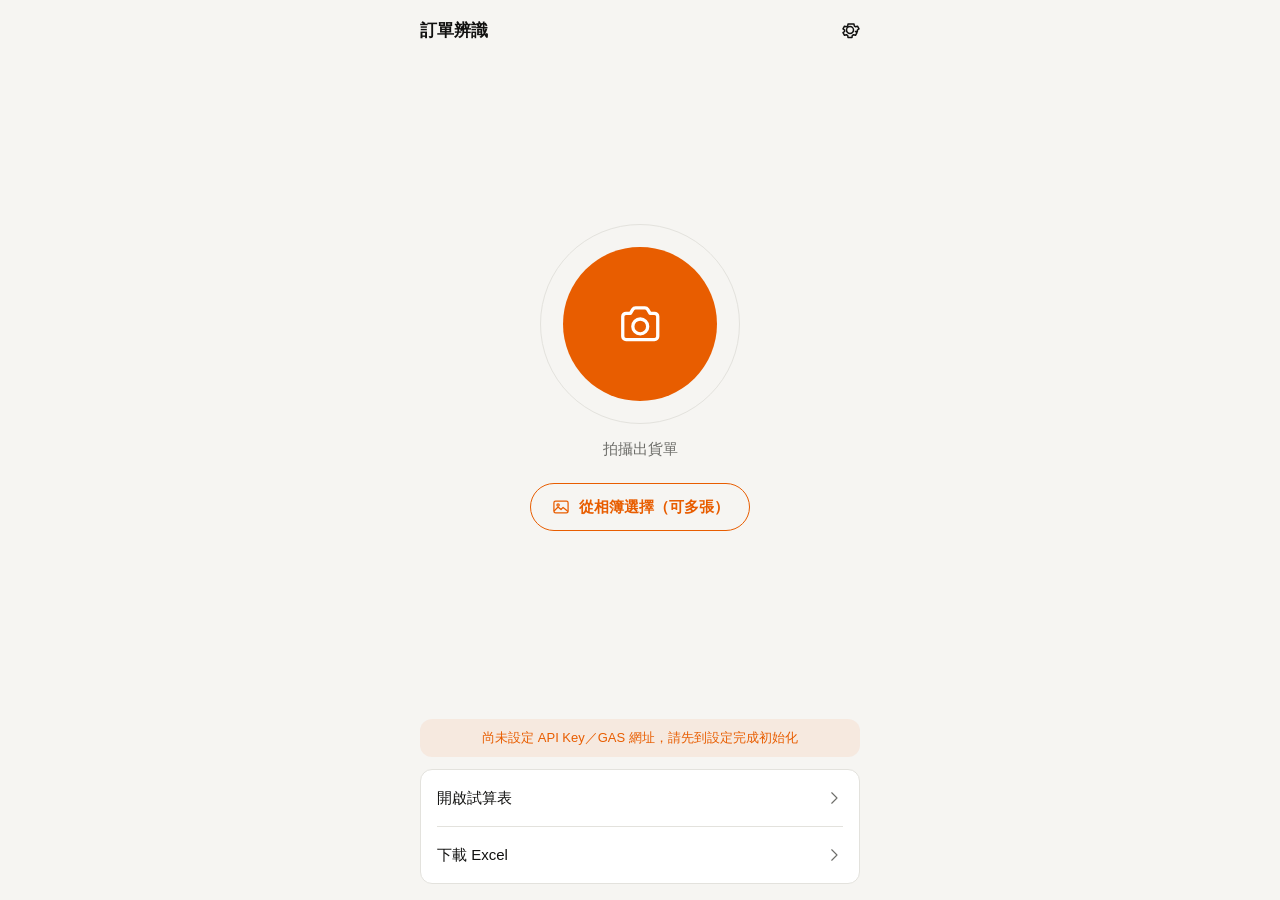
==== web/index.html @ 94633b7f "訂單辨識 PWA v1.1.1：拍照/相簿多選批次辨識、Gemini 辨識、GAS 寫表存 Drive、一鍵設定匯入 Co-Authored-By: Claude Fable 5 <noreply@a" ====
<!DOCTYPE html>
<html lang="zh-Hant-TW">
<head>
<meta charset="UTF-8">
<meta name="viewport" content="width=device-width, initial-scale=1, viewport-fit=cover, maximum-scale=1">
<meta name="theme-color" media="(prefers-color-scheme: light)" content="#F6F5F2">
<meta name="theme-color" media="(prefers-color-scheme: dark)" content="#161514">
<title>訂單辨識</title>
<link rel="manifest" href="manifest.webmanifest">
<link rel="apple-touch-icon" href="icons/apple-touch-icon.png">
<link rel="icon" href="icons/icon-192.png">
<meta name="apple-mobile-web-app-capable" content="yes">
<meta name="apple-mobile-web-app-status-bar-style" content="default">
<meta name="apple-mobile-web-app-title" content="訂單辨識">
<link rel="stylesheet" href="style.css">
</head>
<body>

<div class="app-shell">

  <!-- ========== 1. 主畫面 ========== -->
  <section id="view-home" class="view is-active">
    <header class="home-header">
      <span class="app-title">訂單辨識</span>
      <button id="btn-open-settings" class="icon-btn" type="button" aria-label="設定" data-nav="view-settings">
        <svg viewBox="0 0 24 24" fill="none" xmlns="http://www.w3.org/2000/svg" class="icon-gear" aria-hidden="true">
          <path d="M12 15.5a3.5 3.5 0 1 0 0-7 3.5 3.5 0 0 0 0 7Z" stroke="currentColor" stroke-width="1.5"/>
          <path d="M19.4 13.5c.06-.5.06-1 0-1.5l1.6-1.2-1.5-2.6-1.9.6a7.6 7.6 0 0 0-1.3-.8l-.3-2H10l-.3 2a7.6 7.6 0 0 0-1.3.8l-1.9-.6-1.5 2.6L6.6 12c-.06.5-.06 1 0 1.5L5 14.7l1.5 2.6 1.9-.6c.4.32.85.59 1.3.8l.3 2h4l.3-2c.45-.21.9-.48 1.3-.8l1.9.6 1.5-2.6-1.6-1.2Z" stroke="currentColor" stroke-width="1.5" stroke-linejoin="round"/>
        </svg>
      </button>
    </header>

    <div class="home-center">
      <div class="shutter-ring">
        <button id="btn-shutter" class="shutter-btn" type="button" aria-label="拍攝出貨單">
          <svg viewBox="0 0 24 24" fill="none" xmlns="http://www.w3.org/2000/svg" class="icon-camera" aria-hidden="true">
            <path d="M4 8.5C4 7.67157 4.67157 7 5.5 7H7.5L8.6 5.2C8.87 4.75 9.36 4.5 9.87 4.5H14.13C14.64 4.5 15.13 4.75 15.4 5.2L16.5 7H18.5C19.33 7 20 7.67157 20 8.5V17.5C20 18.3284 19.33 19 18.5 19H5.5C4.67157 19 4 18.3284 4 17.5V8.5Z" stroke="white" stroke-width="1.5" stroke-linejoin="round"/>
            <circle cx="12" cy="13" r="3.4" stroke="white" stroke-width="1.5"/>
          </svg>
        </button>
      </div>
      <p class="shutter-hint">拍攝出貨單</p>

      <button id="btn-pick-album" class="pill-btn" type="button">
        <svg viewBox="0 0 24 24" fill="none" xmlns="http://www.w3.org/2000/svg" class="icon-album" aria-hidden="true">
          <rect x="3.5" y="5" width="17" height="14" rx="2" stroke="currentColor" stroke-width="1.5"/>
          <circle cx="8.5" cy="9.5" r="1.4" stroke="currentColor" stroke-width="1.5"/>
          <path d="M4 16.5 8.5 12 12 15l2.5-2.5L20 17" stroke="currentColor" stroke-width="1.5" stroke-linecap="round" stroke-linejoin="round"/>
        </svg>
        <span>從相簿選擇（可多張）</span>
      </button>
    </div>

    <input id="file-input" type="file" accept="image/*" capture="environment" hidden>
    <input id="file-input-multi" type="file" accept="image/*" multiple hidden>

    <footer class="home-footer">
      <div id="setup-hint" class="setup-hint" hidden>尚未設定 API Key／GAS 網址，請先到設定完成初始化</div>
      <div class="footer-card">
        <a id="link-sheet" class="footer-row" href="#" target="_blank" rel="noopener">
          <span>開啟試算表</span>
          <svg viewBox="0 0 24 24" fill="none" xmlns="http://www.w3.org/2000/svg" class="icon-chevron" aria-hidden="true"><path d="M9 5l7 7-7 7" stroke="currentColor" stroke-width="1.5" stroke-linecap="round" stroke-linejoin="round"/></svg>
        </a>
        <div class="footer-divider"></div>
        <a id="link-xlsx" class="footer-row" href="#" target="_blank" rel="noopener">
          <span>下載 Excel</span>
          <svg viewBox="0 0 24 24" fill="none" xmlns="http://www.w3.org/2000/svg" class="icon-chevron" aria-hidden="true"><path d="M9 5l7 7-7 7" stroke="currentColor" stroke-width="1.5" stroke-linecap="round" stroke-linejoin="round"/></svg>
        </a>
      </div>
    </footer>
  </section>

  <!-- ========== 2. 辨識中（單張拍照流程） ========== -->
  <section id="view-processing" class="view">
    <div class="processing-center">
      <div class="thumb-wrap">
        <img id="processing-thumb" class="thumb-img" alt="拍攝縮圖">
      </div>
      <div class="spinner" aria-hidden="true"></div>
      <p id="processing-text" class="processing-text">辨識中…</p>
      <div id="processing-error" class="error-box" hidden>
        <svg viewBox="0 0 24 24" fill="none" xmlns="http://www.w3.org/2000/svg" class="icon-warning" aria-hidden="true"><path d="M12 4.5 21 19.5H3L12 4.5Z" stroke="currentColor" stroke-width="1.5" stroke-linejoin="round"/><path d="M12 10v4" stroke="currentColor" stroke-width="1.5" stroke-linecap="round"/><circle cx="12" cy="16.7" r="0.9" fill="currentColor" stroke="none"/></svg>
        <p id="processing-error-msg" class="error-msg"></p>
        <button id="btn-retry-scan" class="btn-secondary" type="button">重試</button>
        <button id="btn-retry-retake" class="btn-secondary" type="button">重拍</button>
      </div>
    </div>
  </section>

  <!-- ========== 3. 佇列畫面（批次辨識） ========== -->
  <section id="view-queue" class="view">
    <header class="review-header">
      <button class="icon-btn" id="btn-queue-back" type="button" aria-label="返回">
        <svg viewBox="0 0 24 24" fill="none" xmlns="http://www.w3.org/2000/svg"><path d="M15 5L8 12L15 19" stroke="currentColor" stroke-width="1.5" stroke-linecap="round" stroke-linejoin="round"/></svg>
      </button>
      <span class="review-title">批次辨識</span>
      <span id="queue-progress" class="header-progress">0 / 0</span>
    </header>

    <div class="review-scroll">
      <div id="queue-list" class="queue-list"></div>
    </div>
  </section>

  <!-- ========== 4. 核對畫面 ========== -->
  <section id="view-review" class="view">
    <header class="review-header">
      <button class="icon-btn" id="btn-review-back" type="button" aria-label="返回">
        <svg viewBox="0 0 24 24" fill="none" xmlns="http://www.w3.org/2000/svg"><path d="M15 5L8 12L15 19" stroke="currentColor" stroke-width="1.5" stroke-linecap="round" stroke-linejoin="round"/></svg>
      </button>
      <span class="review-title">核對出貨單</span>
      <span id="review-progress" class="header-progress" hidden>1 / 1</span>
    </header>

    <div class="review-scroll">

      <section class="card-block">
        <h2 class="block-title">單頭資訊</h2>
        <div class="field-grid">
          <label class="field field-full">
            <span class="field-label">供應商</span>
            <input class="field-input" id="hdr-supplier" type="text" inputmode="text">
          </label>
          <label class="field">
            <span class="field-label">銷貨單號</span>
            <input class="field-input" id="hdr-salesOrderNo" type="text" inputmode="text">
          </label>
          <label class="field">
            <span class="field-label">銷貨日期</span>
            <input class="field-input" id="hdr-date" type="text" placeholder="YYYY/MM/DD">
          </label>
          <label class="field">
            <span class="field-label">發票號碼</span>
            <input class="field-input" id="hdr-invoiceNo" type="text" inputmode="text">
          </label>
          <label class="field field-full">
            <span class="field-label">客戶名稱</span>
            <input class="field-input" id="hdr-customer" type="text" inputmode="text">
          </label>
        </div>
        <div class="field-grid field-grid-readonly">
          <div class="field">
            <span class="field-label">拍攝時間</span>
            <span class="field-readonly" id="hdr-capturedAt">—</span>
          </div>
          <div class="field">
            <span class="field-label">輸入人員</span>
            <span class="field-readonly" id="hdr-operator">—</span>
          </div>
        </div>
      </section>

      <section class="card-block">
        <div class="block-title-row">
          <h2 class="block-title">明細</h2>
          <button id="btn-add-item" class="btn-add" type="button">＋新增一筆</button>
        </div>
        <div id="items-list" class="items-list"></div>
      </section>

      <div id="mismatch-warning" class="warn-banner" hidden>
        <svg viewBox="0 0 24 24" fill="none" xmlns="http://www.w3.org/2000/svg" class="icon-warning" aria-hidden="true"><path d="M12 4.5 21 19.5H3L12 4.5Z" stroke="currentColor" stroke-width="1.5" stroke-linejoin="round"/><path d="M12 10v4" stroke="currentColor" stroke-width="1.5" stroke-linecap="round"/><circle cx="12" cy="16.7" r="0.9" fill="currentColor" stroke="none"/></svg>
        <span id="mismatch-warning-text"></span>
      </div>

      <section class="card-block">
        <h2 class="block-title">合計</h2>
        <div class="field-grid field-grid-totals">
          <label class="field">
            <span class="field-label">未稅合計</span>
            <input class="field-input" id="tot-subtotal" type="text" inputmode="decimal">
          </label>
          <label class="field">
            <span class="field-label">稅額</span>
            <input class="field-input" id="tot-tax" type="text" inputmode="decimal">
          </label>
          <label class="field">
            <span class="field-label">含稅合計</span>
            <input class="field-input" id="tot-total" type="text" inputmode="decimal">
          </label>
        </div>
      </section>

    </div>

    <div class="review-actions">
      <div id="review-submit-error" class="warn-banner" hidden>
        <svg viewBox="0 0 24 24" fill="none" xmlns="http://www.w3.org/2000/svg" class="icon-warning" aria-hidden="true"><path d="M12 4.5 21 19.5H3L12 4.5Z" stroke="currentColor" stroke-width="1.5" stroke-linejoin="round"/><path d="M12 10v4" stroke="currentColor" stroke-width="1.5" stroke-linecap="round"/><circle cx="12" cy="16.7" r="0.9" fill="currentColor" stroke="none"/></svg>
        <span id="review-submit-error-msg"></span>
      </div>
      <button id="btn-submit" class="btn-primary" type="button"><span id="btn-submit-label">確認送出</span></button>
      <button id="btn-retake" class="btn-ghost" type="button">重拍</button>
    </div>
  </section>

  <!-- ========== 5. 送出中 / 完成（也用於批次總結） ========== -->
  <section id="view-done" class="view">
    <div class="done-center">
      <div id="done-spinner" class="spinner" aria-hidden="true"></div>
      <div id="done-check" class="done-check" hidden>
        <svg viewBox="0 0 48 48" fill="none" xmlns="http://www.w3.org/2000/svg" aria-hidden="true">
          <circle cx="24" cy="24" r="22" stroke="var(--ok)" stroke-width="2.5"/>
          <path id="done-check-path" d="M14 24.5L20.5 31L34 16" stroke="var(--ok)" stroke-width="2.8" stroke-linecap="round" stroke-linejoin="round"/>
        </svg>
      </div>
      <p id="done-text" class="done-text">送出中…</p>
      <div id="done-actions" class="done-actions" hidden>
        <button id="btn-done-again" class="btn-primary" type="button">再拍一張</button>
        <a id="link-done-sheet" class="btn-ghost" href="#" target="_blank" rel="noopener">開啟試算表</a>
      </div>
      <div id="done-error" class="error-box" hidden>
        <svg viewBox="0 0 24 24" fill="none" xmlns="http://www.w3.org/2000/svg" class="icon-warning" aria-hidden="true"><path d="M12 4.5 21 19.5H3L12 4.5Z" stroke="currentColor" stroke-width="1.5" stroke-linejoin="round"/><path d="M12 10v4" stroke="currentColor" stroke-width="1.5" stroke-linecap="round"/><circle cx="12" cy="16.7" r="0.9" fill="currentColor" stroke="none"/></svg>
        <p id="done-error-msg" class="error-msg"></p>
        <button id="btn-submit-retry" class="btn-secondary" type="button">重試送出</button>
        <button id="btn-submit-back" class="btn-secondary" type="button">返回核對</button>
      </div>
    </div>
  </section>

  <!-- ========== 6. 設定畫面 ========== -->
  <section id="view-settings" class="view">
    <header class="review-header">
      <button class="icon-btn" id="btn-settings-back" type="button" aria-label="返回">
        <svg viewBox="0 0 24 24" fill="none" xmlns="http://www.w3.org/2000/svg"><path d="M15 5L8 12L15 19" stroke="currentColor" stroke-width="1.5" stroke-linecap="round" stroke-linejoin="round"/></svg>
      </button>
      <span class="review-title">設定</span>
      <span class="icon-btn-spacer"></span>
    </header>

    <div class="review-scroll">
      <section class="card-block">
        <div class="field-col">
          <label class="field">
            <span class="field-label">輸入人員</span>
            <input class="field-input" id="cfg-operator" type="text" placeholder="姓名">
          </label>

          <label class="field">
            <span class="field-label">Gemini API Key</span>
            <div class="input-with-btn">
              <input class="field-input" id="cfg-apikey" type="password" placeholder="AIza...">
              <button id="btn-toggle-key" class="btn-eye" type="button" aria-label="顯示/隱藏">
                <svg viewBox="0 0 24 24" fill="none" xmlns="http://www.w3.org/2000/svg"><path d="M2 12S5.5 5 12 5s10 7 10 7-3.5 7-10 7S2 12 2 12Z" stroke="currentColor" stroke-width="1.5"/><circle cx="12" cy="12" r="2.6" stroke="currentColor" stroke-width="1.5"/></svg>
              </button>
            </div>
          </label>

          <label class="field">
            <span class="field-label">Gemini 模型</span>
            <input class="field-input" id="cfg-model" type="text" placeholder="gemini-2.5-flash">
          </label>

          <label class="field">
            <span class="field-label">GAS 網址</span>
            <input class="field-input" id="cfg-gasurl" type="text" placeholder="https://script.google.com/macros/s/.../exec">
          </label>

          <label class="field">
            <span class="field-label">通行碼</span>
            <div class="input-with-btn">
              <input class="field-input" id="cfg-secret" type="password" placeholder="通行碼">
              <button id="btn-toggle-secret" class="btn-eye" type="button" aria-label="顯示/隱藏">
                <svg viewBox="0 0 24 24" fill="none" xmlns="http://www.w3.org/2000/svg"><path d="M2 12S5.5 5 12 5s10 7 10 7-3.5 7-10 7S2 12 2 12Z" stroke="currentColor" stroke-width="1.5"/><circle cx="12" cy="12" r="2.6" stroke="currentColor" stroke-width="1.5"/></svg>
              </button>
            </div>
          </label>
        </div>

        <button id="btn-save-settings" class="btn-primary settings-save" type="button">儲存</button>
      </section>
    </div>

    <footer class="settings-footer">
      <span id="app-version">v1.1.0</span>
    </footer>
  </section>

</div>

<div id="global-toast" class="global-toast" hidden></div>

<template id="item-card-template">
  <div class="item-card">
    <div class="item-card-head">
      <span class="item-card-seq-label">序號</span>
      <input class="item-input item-seq" type="text">
      <button class="btn-item-delete" type="button" aria-label="刪除此筆">
        <svg viewBox="0 0 24 24" fill="none" xmlns="http://www.w3.org/2000/svg"><path d="M6 6L18 18M18 6L6 18" stroke="currentColor" stroke-width="1.5" stroke-linecap="round"/></svg>
      </button>
    </div>
    <div class="field-grid">
      <label class="field"><span class="field-label">品號</span><input class="item-input item-productNo" type="text"></label>
      <label class="field field-full"><span class="field-label">品名</span><input class="item-input item-name" type="text"></label>
      <label class="field field-full"><span class="field-label">規格</span><input class="item-input item-spec" type="text"></label>
      <label class="field"><span class="field-label">數量</span><input class="item-input item-qty" type="text" inputmode="decimal"></label>
      <label class="field"><span class="field-label">單位</span><input class="item-input item-unit" type="text"></label>
      <label class="field"><span class="field-label">單價</span><input class="item-input item-unitPrice" type="text" inputmode="decimal"></label>
      <label class="field"><span class="field-label">金額</span><input class="item-input item-amount" type="text" inputmode="decimal"></label>
      <label class="field"><span class="field-label">訂單號碼</span><input class="item-input item-orderNo" type="text"></label>
      <label class="field"><span class="field-label">客戶品號</span><input class="item-input item-customerProductNo" type="text"></label>
    </div>
  </div>
</template>

<template id="queue-card-template">
  <div class="queue-card">
    <img class="queue-card-thumb" alt="縮圖">
    <div class="queue-card-body">
      <span class="queue-card-no">－</span>
      <span class="queue-card-status status-chip"></span>
    </div>
    <button class="btn-queue-retry" type="button" hidden>
      <svg viewBox="0 0 24 24" fill="none" xmlns="http://www.w3.org/2000/svg" class="icon-retry" aria-hidden="true"><path d="M4 12a8 8 0 1 1 2.34 5.66" stroke="currentColor" stroke-width="1.5" stroke-linecap="round"/><path d="M4 17v-4.5H8.5" stroke="currentColor" stroke-width="1.5" stroke-linecap="round" stroke-linejoin="round"/></svg>
      <span>重試</span>
    </button>
  </div>
</template>

<script src="app.js"></script>
</body>
</html>
---- web/style.css ----
/* ===== Design tokens ===== */
:root {
  --bg: #F6F5F2;
  --surface: #FFFFFF;
  --ink: #111110;
  --ink-2: #6E6E6A;
  --line: #E3E2DD;
  --accent: #E85D00;
  --ok: #1E7B34;
  --warn: #B3261E;
  --accent-tint: rgba(232, 93, 0, .08);
  --warn-tint: rgba(179, 38, 30, .08);
  --ok-tint: rgba(30, 123, 52, .10);
  --radius: 12px;
  --tap: 56px;
}

@media (prefers-color-scheme: dark) {
  :root {
    --bg: #161514;
    --surface: #201F1D;
    --ink: #F2F1EE;
    --ink-2: #9B9A95;
    --line: #34332F;
    --accent: #E85D00;
    --ok: #3FA35B;
    --warn: #E0645A;
    --accent-tint: rgba(232, 93, 0, .16);
    --warn-tint: rgba(224, 100, 90, .14);
    --ok-tint: rgba(63, 163, 91, .14);
  }
}

* { box-sizing: border-box; }

html, body {
  margin: 0;
  padding: 0;
  background: var(--bg);
  color: var(--ink);
  font-family: -apple-system, BlinkMacSystemFont, "PingFang TC", "Noto Sans TC", sans-serif;
  height: 100%;
}

body {
  -webkit-tap-highlight-color: transparent;
  overscroll-behavior: none;
}

button, input {
  font-family: inherit;
}

a {
  color: var(--accent);
  text-decoration: none;
}

/* ===== App shell ===== */
.app-shell {
  max-width: 480px;
  margin: 0 auto;
  min-height: 100dvh;
  background: var(--bg);
  position: relative;
  padding-top: env(safe-area-inset-top);
  padding-bottom: env(safe-area-inset-bottom);
}

.view {
  display: none;
  min-height: 100dvh;
  flex-direction: column;
}

.view.is-active {
  display: flex;
  animation: fade-in 150ms ease-out;
}

@keyframes fade-in {
  from { opacity: 0; transform: translateY(4px); }
  to { opacity: 1; transform: translateY(0); }
}

/* ===== 1. 主畫面 ===== */
.home-header {
  display: flex;
  align-items: center;
  justify-content: space-between;
  padding: 8px 8px 0 20px;
}

.app-title {
  font-size: 17px;
  font-weight: 600;
  color: var(--ink);
}

.home-center {
  flex: 1;
  display: flex;
  flex-direction: column;
  align-items: center;
  justify-content: center;
  gap: 16px;
  padding: 0 24px;
}

.shutter-ring {
  width: clamp(148px, 46vw, 200px);
  height: clamp(148px, 46vw, 200px);
  border-radius: 50%;
  border: 1px solid var(--line);
  display: flex;
  align-items: center;
  justify-content: center;
}

.shutter-btn {
  width: 78%;
  height: 78%;
  border-radius: 50%;
  background: var(--accent);
  border: none;
  display: flex;
  align-items: center;
  justify-content: center;
  cursor: pointer;
  padding: 0;
  transform: scale(1);
  transition: transform 120ms ease-out;
}

.shutter-btn:active {
  transform: scale(.96);
}

.icon-camera {
  width: 34%;
  height: 34%;
}

.shutter-hint {
  font-size: 15px;
  color: var(--ink-2);
  margin: 0;
}

.pill-btn {
  min-height: 48px;
  padding: 0 20px;
  border: 1px solid var(--accent);
  border-radius: 999px;
  background: none;
  color: var(--accent);
  font-size: 15px;
  font-weight: 600;
  cursor: pointer;
  display: inline-flex;
  align-items: center;
  gap: 8px;
  margin-top: 8px;
}

.pill-btn:active {
  background: var(--accent-tint);
}

.pill-btn svg {
  width: 20px;
  height: 20px;
  flex-shrink: 0;
}

.home-footer {
  padding: 16px 20px;
  padding-bottom: max(16px, env(safe-area-inset-bottom) + 16px);
}

.setup-hint {
  margin: 0 0 12px;
  padding: 10px 14px;
  background: var(--accent-tint);
  border-radius: var(--radius);
  color: var(--accent);
  font-size: 13px;
  text-align: center;
}

.footer-card {
  background: var(--surface);
  border: 1px solid var(--line);
  border-radius: var(--radius);
  overflow: hidden;
}

.footer-row {
  display: flex;
  align-items: center;
  justify-content: space-between;
  min-height: 56px;
  padding: 0 16px;
  font-size: 15px;
  color: var(--ink);
}

.footer-row svg {
  width: 18px;
  height: 18px;
  color: var(--ink-2);
  flex-shrink: 0;
}

.footer-divider {
  height: 1px;
  background: var(--line);
  margin: 0 16px;
}

/* ===== 2. 辨識中 ===== */
.processing-center {
  flex: 1;
  display: flex;
  flex-direction: column;
  align-items: center;
  justify-content: center;
  gap: 20px;
  padding: 24px;
}

.thumb-wrap {
  width: 70%;
  max-width: 320px;
  aspect-ratio: 3/4;
  border-radius: var(--radius);
  overflow: hidden;
  border: 1px solid var(--line);
  background: var(--surface);
}

.thumb-img {
  width: 100%;
  height: 100%;
  object-fit: cover;
  display: block;
}

.spinner {
  width: 32px;
  height: 32px;
  border-radius: 50%;
  border: 3px solid var(--line);
  border-top-color: var(--accent);
  animation: spin 0.8s linear infinite;
}

@keyframes spin {
  to { transform: rotate(360deg); }
}

.processing-text {
  font-size: 17px;
  color: var(--ink);
  margin: 0;
}

.error-box {
  display: flex;
  flex-direction: column;
  align-items: center;
  gap: 10px;
  padding: 16px;
  background: var(--surface);
  border: 1px solid var(--line);
  border-radius: var(--radius);
  width: 100%;
}

.error-box .icon-warning {
  width: 24px;
  height: 24px;
  color: var(--warn);
}

.error-msg {
  font-size: 15px;
  color: var(--warn);
  margin: 0;
  text-align: center;
}

/* ===== 通用：header ===== */
.review-header {
  display: flex;
  align-items: center;
  justify-content: space-between;
  padding: 12px 8px;
  border-bottom: 1px solid var(--line);
}

.review-title {
  font-size: 17px;
  font-weight: 600;
  color: var(--ink);
}

.icon-btn, .icon-btn-spacer {
  width: 44px;
  height: 44px;
  display: flex;
  align-items: center;
  justify-content: center;
  background: none;
  border: none;
  color: var(--ink);
  cursor: pointer;
}

.icon-btn svg {
  width: 24px;
  height: 24px;
}

.header-progress {
  width: 44px;
  font-size: 13px;
  color: var(--ink-2);
  text-align: center;
  font-variant-numeric: tabular-nums;
}

/* ===== 通用：card / field ===== */
.review-scroll {
  flex: 1;
  overflow-y: auto;
  padding: 16px;
  padding-bottom: 24px;
  display: flex;
  flex-direction: column;
  gap: 16px;
  -webkit-overflow-scrolling: touch;
}

.card-block {
  background: var(--surface);
  border: 1px solid var(--line);
  border-radius: var(--radius);
  padding: 16px;
}

.block-title {
  font-size: 13px;
  color: var(--ink-2);
  margin: 0 0 12px;
  font-weight: 500;
}

.block-title-row {
  display: flex;
  align-items: center;
  justify-content: space-between;
  margin-bottom: 12px;
}

.block-title-row .block-title {
  margin: 0;
}

.field-grid {
  display: grid;
  grid-template-columns: 1fr 1fr;
  gap: 12px 12px;
}

.field-grid-totals {
  grid-template-columns: repeat(3, 1fr);
}

.field-full {
  grid-column: 1 / -1;
}

.field-grid-readonly {
  margin-top: 12px;
  padding-top: 12px;
  border-top: 1px solid var(--line);
}

.field-col {
  display: flex;
  flex-direction: column;
  gap: 16px;
  margin-bottom: 16px;
}

.field {
  display: flex;
  flex-direction: column;
  gap: 4px;
}

.field-label {
  font-size: 13px;
  color: var(--ink-2);
}

.field-input {
  min-height: var(--tap);
  border: 1px solid var(--line);
  border-radius: var(--radius);
  padding: 0 14px;
  font-size: 17px;
  color: var(--ink);
  background: var(--surface);
  width: 100%;
}

.field-input:focus {
  outline: none;
  border-color: var(--accent);
}

.field-readonly {
  font-size: 15px;
  color: var(--ink-2);
  padding: 8px 0;
}

.input-with-btn {
  position: relative;
  display: flex;
  align-items: center;
}

.input-with-btn .field-input {
  padding-right: 48px;
}

.btn-eye {
  position: absolute;
  right: 6px;
  width: 40px;
  height: 40px;
  border: none;
  background: none;
  color: var(--ink-2);
  display: flex;
  align-items: center;
  justify-content: center;
  cursor: pointer;
}

.btn-eye svg {
  width: 22px;
  height: 22px;
}

/* 數字欄位：等寬數字 + 靠右對齊 */
input[inputmode="decimal"] {
  font-variant-numeric: tabular-nums;
  text-align: right;
}

/* ===== 明細卡片 ===== */
.items-list {
  display: flex;
  flex-direction: column;
  gap: 12px;
}

.item-card {
  border: 1px solid var(--line);
  border-radius: var(--radius);
  padding: 12px;
  background: var(--bg);
}

.item-card-head {
  display: flex;
  align-items: center;
  gap: 8px;
  margin-bottom: 10px;
}

.item-card-seq-label {
  font-size: 13px;
  color: var(--ink-2);
  white-space: nowrap;
  font-weight: 600;
}

.item-input {
  min-height: 44px;
  border: 1px solid var(--line);
  border-radius: 10px;
  padding: 0 10px;
  font-size: 15px;
  color: var(--ink);
  background: var(--surface);
  width: 100%;
}

.item-input:focus {
  outline: none;
  border-color: var(--accent);
}

.item-seq {
  flex: 1;
  font-weight: 600;
}

.btn-item-delete {
  width: 40px;
  height: 40px;
  flex-shrink: 0;
  border: none;
  background: none;
  color: var(--warn);
  display: flex;
  align-items: center;
  justify-content: center;
  cursor: pointer;
}

.btn-item-delete svg {
  width: 20px;
  height: 20px;
}

.item-card .field-grid {
  gap: 8px;
}

.btn-add {
  min-height: 40px;
  padding: 0 14px;
  border: 1px solid var(--accent);
  border-radius: 10px;
  background: none;
  color: var(--accent);
  font-size: 14px;
  cursor: pointer;
}

/* ===== 警示 banner（金額不符／辨識失敗／送出失敗） ===== */
.warn-banner {
  display: flex;
  align-items: flex-start;
  gap: 8px;
  padding: 12px 14px;
  background: var(--warn-tint);
  border-radius: var(--radius);
  color: var(--warn);
  font-size: 13px;
  line-height: 1.5;
}

.warn-banner .icon-warning {
  width: 18px;
  height: 18px;
  flex-shrink: 0;
  margin-top: 1px;
}

/* ===== 3. 佇列畫面 ===== */
.queue-list {
  display: flex;
  flex-direction: column;
  gap: 10px;
}

.queue-card {
  display: flex;
  align-items: center;
  gap: 12px;
  background: var(--surface);
  border: 1px solid var(--line);
  border-radius: var(--radius);
  padding: 8px;
}

.queue-card.is-tappable {
  cursor: pointer;
}

.queue-card.is-tappable:active {
  background: var(--accent-tint);
}

.queue-card-thumb {
  width: 56px;
  height: 56px;
  border-radius: 8px;
  object-fit: cover;
  flex-shrink: 0;
  background: var(--bg);
}

.queue-card-body {
  flex: 1;
  min-width: 0;
  display: flex;
  flex-direction: column;
  gap: 4px;
}

.queue-card-no {
  font-size: 15px;
  font-weight: 600;
  color: var(--ink);
  font-variant-numeric: tabular-nums;
  overflow: hidden;
  text-overflow: ellipsis;
  white-space: nowrap;
}

.status-chip {
  display: inline-flex;
  align-items: center;
  width: fit-content;
  padding: 2px 10px;
  border-radius: 999px;
  font-size: 13px;
}

.status-queued { background: var(--line); color: var(--ink-2); }
.status-recognizing { background: var(--accent-tint); color: var(--accent); }
.status-recognizing::before {
  content: '';
  width: 9px;
  height: 9px;
  margin-right: 5px;
  border-radius: 50%;
  border: 2px solid var(--accent-tint);
  border-top-color: var(--accent);
  animation: spin 0.8s linear infinite;
}
.status-review { background: var(--accent-tint); color: var(--accent); font-weight: 600; }
.status-done { background: var(--ok-tint); color: var(--ok); }
.status-failed { background: var(--warn-tint); color: var(--warn); }

.btn-queue-retry {
  min-height: 40px;
  padding: 0 12px;
  border: 1px solid var(--warn);
  border-radius: 10px;
  background: none;
  color: var(--warn);
  font-size: 13px;
  display: inline-flex;
  align-items: center;
  gap: 4px;
  cursor: pointer;
  flex-shrink: 0;
}

.btn-queue-retry svg {
  width: 16px;
  height: 16px;
}

/* ===== 底部按鈕 ===== */
.review-actions {
  display: flex;
  flex-direction: column;
  gap: 10px;
  padding: 16px;
  padding-bottom: max(16px, env(safe-area-inset-bottom));
  border-top: 1px solid var(--line);
  background: var(--bg);
}

.btn-primary {
  min-height: var(--tap);
  width: 100%;
  border: none;
  border-radius: var(--radius);
  background: var(--accent);
  color: #fff;
  font-size: 18px;
  font-weight: 600;
  cursor: pointer;
  display: flex;
  align-items: center;
  justify-content: center;
  text-decoration: none;
}

.btn-primary:active {
  opacity: 0.85;
}

.btn-primary:disabled {
  opacity: 0.55;
  cursor: default;
}

.btn-ghost {
  min-height: var(--tap);
  width: 100%;
  border: 1px solid transparent;
  border-radius: var(--radius);
  background: none;
  color: var(--accent);
  font-size: 16px;
  cursor: pointer;
  display: flex;
  align-items: center;
  justify-content: center;
  text-decoration: none;
}

.btn-secondary {
  min-height: 48px;
  width: 100%;
  border: 1px solid var(--line);
  border-radius: var(--radius);
  background: var(--surface);
  color: var(--ink);
  font-size: 16px;
  cursor: pointer;
}

/* ===== 5. 完成畫面（也用於批次總結） ===== */
.done-center {
  flex: 1;
  display: flex;
  flex-direction: column;
  align-items: center;
  justify-content: center;
  gap: 16px;
  padding: 24px;
}

.done-check svg {
  width: 72px;
  height: 72px;
}

#done-check-path {
  stroke-dasharray: 32;
  stroke-dashoffset: 32;
}

#done-check-path.draw-anim {
  animation: draw-check 250ms ease-out forwards;
}

@keyframes draw-check {
  to { stroke-dashoffset: 0; }
}

.done-text {
  font-size: 17px;
  color: var(--ink);
  margin: 0;
  text-align: center;
}

.done-actions {
  display: flex;
  flex-direction: column;
  gap: 10px;
  width: 100%;
  margin-top: 8px;
}

/* ===== 6. 設定畫面 ===== */
.settings-save {
  margin-top: 4px;
}

.settings-footer {
  text-align: center;
  padding: 16px;
  padding-bottom: max(16px, env(safe-area-inset-bottom));
  color: var(--ink-2);
  font-size: 12px;
}

/* ===== 全域 toast（設定匯入等輕量回饋） ===== */
.global-toast {
  position: fixed;
  left: 50%;
  bottom: max(24px, calc(env(safe-area-inset-bottom) + 16px));
  transform: translateX(-50%) translateY(8px);
  background: var(--ink);
  color: var(--bg);
  font-size: 14px;
  padding: 10px 18px;
  border-radius: 999px;
  opacity: 0;
  transition: opacity 200ms ease-out, transform 200ms ease-out;
  z-index: 100;
  max-width: calc(100% - 48px);
  text-align: center;
  pointer-events: none;
}

.global-toast.is-visible {
  opacity: 1;
  transform: translateX(-50%) translateY(0);
}
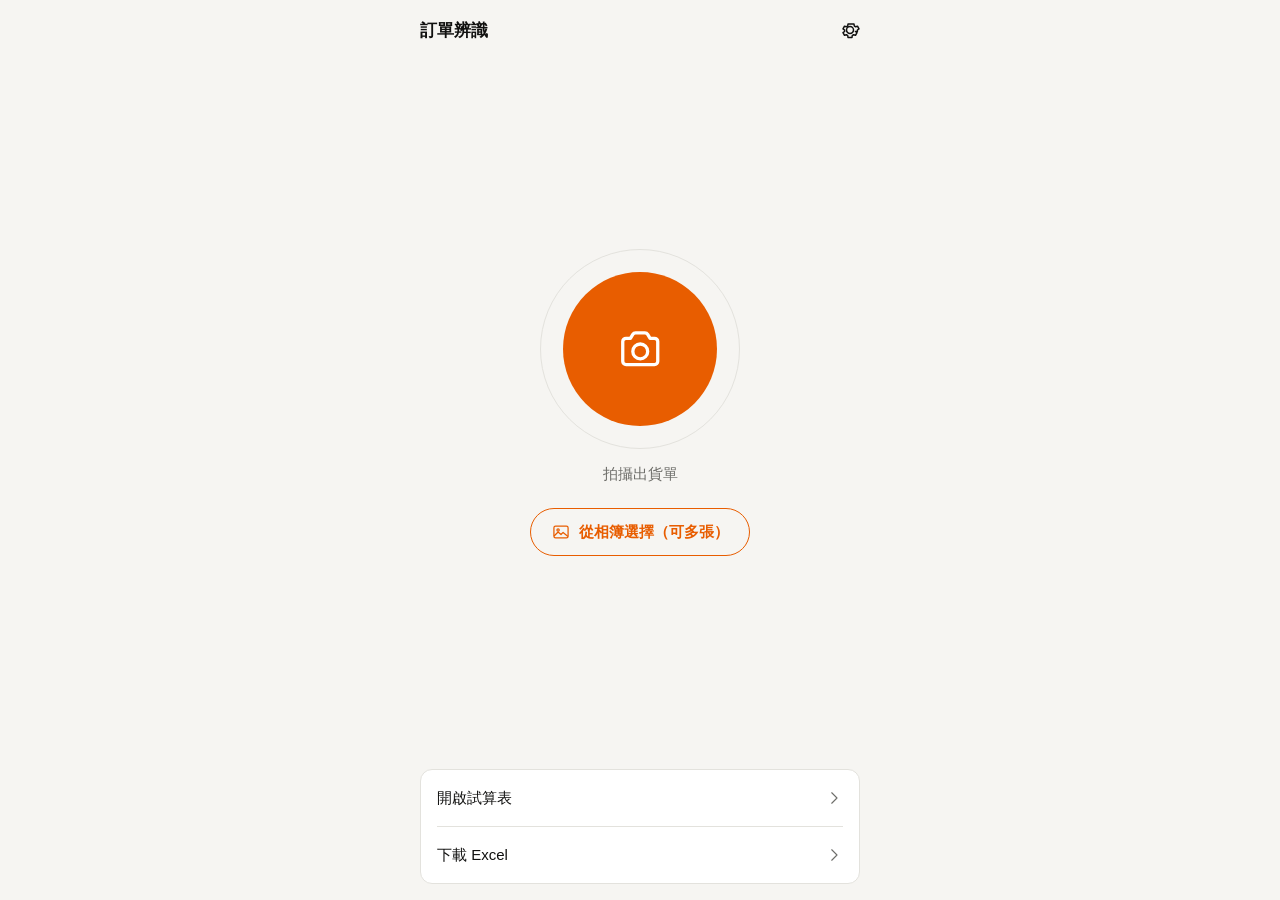
==== commit d9c714f8: "v1.5.0：辨識搬到後端 GAS，前端零設定（金鑰不再下到前端） - GAS 新增 recognize action + recognizeWithGemini（金鑰在後端 Script 常數） -" ====
--- a/web/index.html
+++ b/web/index.html
@@ -55,7 +55,6 @@
     <input id="file-input-multi" type="file" accept="image/*" multiple hidden>
 
     <footer class="home-footer">
-      <div id="setup-hint" class="setup-hint" hidden>尚未設定 API Key／GAS 網址，請先到設定完成初始化</div>
       <div class="footer-card">
         <a id="link-sheet" class="footer-row" href="#" target="_blank" rel="noopener">
           <span>開啟試算表</span>
@@ -231,47 +230,21 @@
       <section class="card-block">
         <div class="field-col">
           <label class="field">
-            <span class="field-label">輸入人員</span>
+            <span class="field-label">輸入人員（記錄是誰登記的，可留空）</span>
             <input class="field-input" id="cfg-operator" type="text" placeholder="姓名">
           </label>
-
-          <label class="field">
-            <span class="field-label">Gemini API Key</span>
-            <div class="input-with-btn">
-              <input class="field-input" id="cfg-apikey" type="password" placeholder="AIza...">
-              <button id="btn-toggle-key" class="btn-eye" type="button" aria-label="顯示/隱藏">
-                <svg viewBox="0 0 24 24" fill="none" xmlns="http://www.w3.org/2000/svg"><path d="M2 12S5.5 5 12 5s10 7 10 7-3.5 7-10 7S2 12 2 12Z" stroke="currentColor" stroke-width="1.5"/><circle cx="12" cy="12" r="2.6" stroke="currentColor" stroke-width="1.5"/></svg>
-              </button>
-            </div>
-          </label>
-
-          <label class="field">
-            <span class="field-label">Gemini 模型</span>
-            <input class="field-input" id="cfg-model" type="text" placeholder="gemini-2.5-flash">
-          </label>
-
-          <label class="field">
-            <span class="field-label">GAS 網址</span>
-            <input class="field-input" id="cfg-gasurl" type="text" placeholder="https://script.google.com/macros/s/.../exec">
-          </label>
-
-          <label class="field">
-            <span class="field-label">通行碼</span>
-            <div class="input-with-btn">
-              <input class="field-input" id="cfg-secret" type="password" placeholder="通行碼">
-              <button id="btn-toggle-secret" class="btn-eye" type="button" aria-label="顯示/隱藏">
-                <svg viewBox="0 0 24 24" fill="none" xmlns="http://www.w3.org/2000/svg"><path d="M2 12S5.5 5 12 5s10 7 10 7-3.5 7-10 7S2 12 2 12Z" stroke="currentColor" stroke-width="1.5"/><circle cx="12" cy="12" r="2.6" stroke="currentColor" stroke-width="1.5"/></svg>
-              </button>
-            </div>
-          </label>
         </div>
 
         <button id="btn-save-settings" class="btn-primary settings-save" type="button">儲存</button>
       </section>
+
+      <section class="card-block">
+        <p class="field-label" style="margin:0">辨識金鑰與伺服器已內建在系統，這台裝置不需要設定，打開就能用。</p>
+      </section>
     </div>
 
     <footer class="settings-footer">
-      <span id="app-version">v1.1.0</span>
+      <span id="app-version">v1.5.0</span>
     </footer>
   </section>
 
